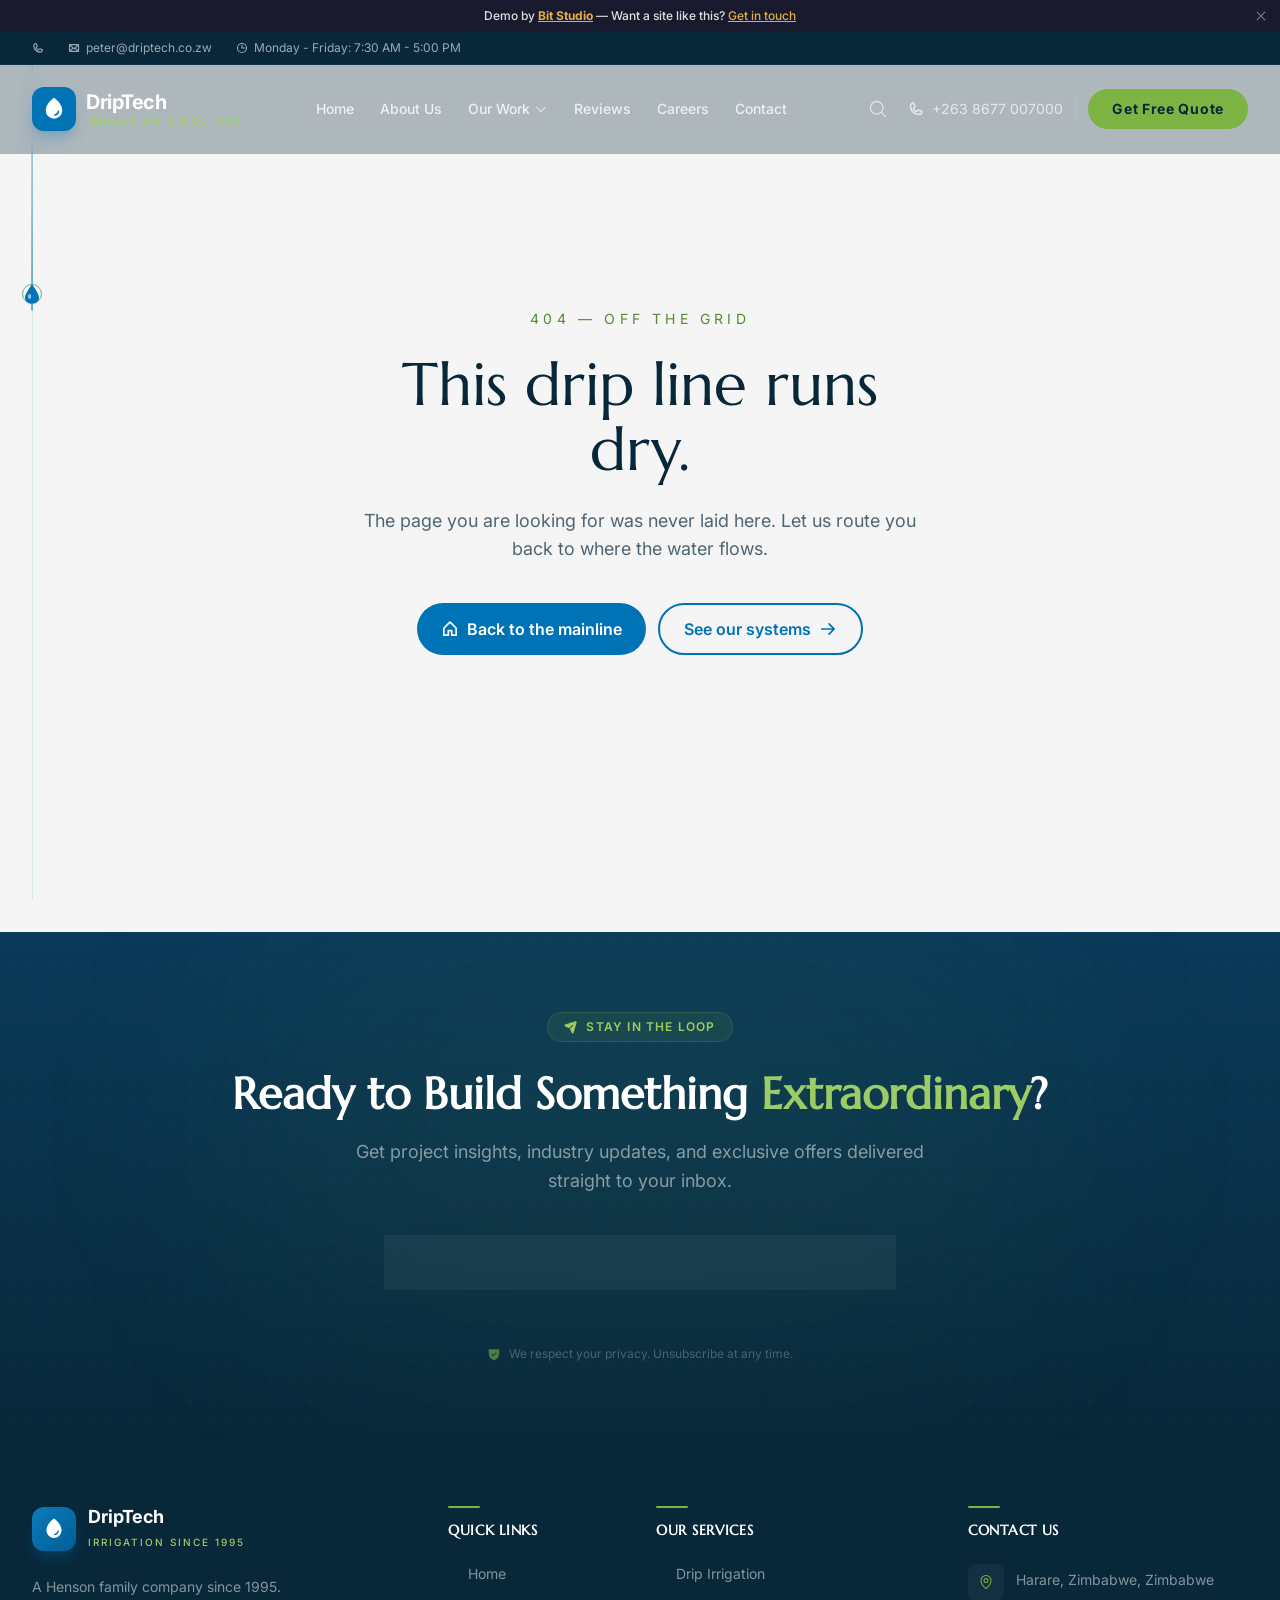
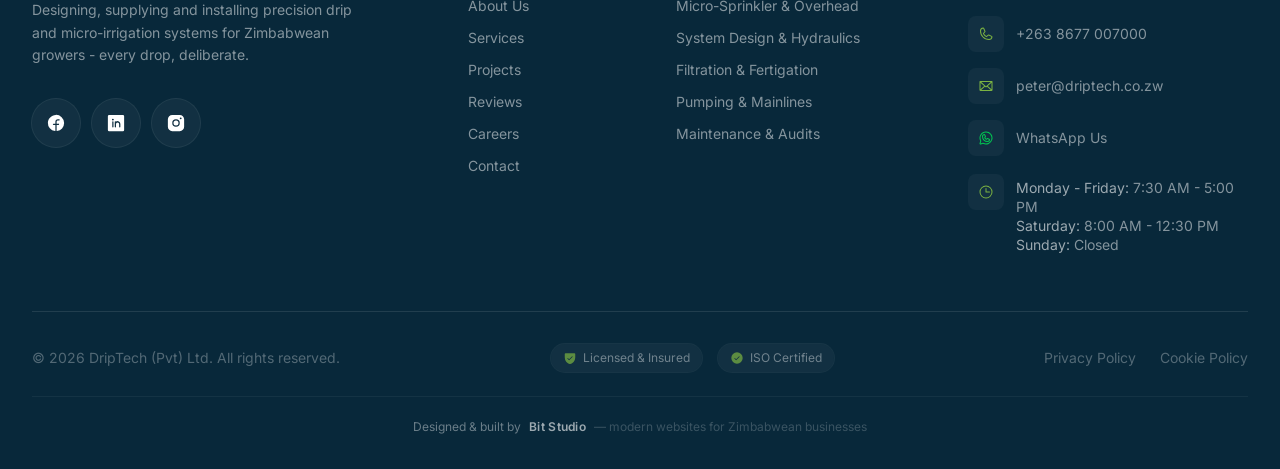
==== index.html @ 877510f2 "Bit Studio deploy" ====
<!DOCTYPE html>
<html lang="en">
  <head>
    <meta charset="UTF-8" />
    <link rel="icon" type="image/svg+xml" href="/favicon.svg" />
    <meta name="viewport" content="width=device-width, initial-scale=1.0" />
    <meta name="theme-color" content="#0073B7" />
    <meta name="description" content="DripTech — Zimbabwe's drip irrigation engineers since 1995. A Henson family company designing, supplying and installing precision drip and micro-irrigation systems that make every drop deliberate." />
    <meta name="keywords" content="drip irrigation Zimbabwe, irrigation systems Harare, micro irrigation, irrigation engineering, DripTech, Henson irrigation, agricultural water management, centre pivot Zimbabwe" />
    <meta property="og:title" content="DripTech — Every Drop, Deliberate." />
    <meta property="og:description" content="A Henson family company since 1995. Precision drip and micro-irrigation systems engineered for Zimbabwean growers — designed, supplied and installed by people who farm." />
    <meta property="og:image" content="https://images.unsplash.com/photo-1625246333195-78d9c38ad449?w=1200" />
    <meta property="og:type" content="website" />
    <meta name="twitter:card" content="summary_large_image" />
    <title>DripTech — Every Drop, Deliberate. | Irrigation Engineers Since 1995</title>
    <link rel="preconnect" href="https://fonts.googleapis.com" />
    <link rel="preconnect" href="https://fonts.gstatic.com" crossorigin />
    <link href="https://fonts.googleapis.com/css2?family=Marcellus&family=Inter:wght@300;400;500;600;700;800&family=JetBrains+Mono:wght@400;500&display=swap" rel="stylesheet" />
    <script type="module" crossorigin src="/assets/index-BHepg-iJ.js"></script>
    <link rel="stylesheet" crossorigin href="/assets/index-CeDIvph2.css">
  </head>
  <body>
    <div id="root"></div>
  </body>
</html>
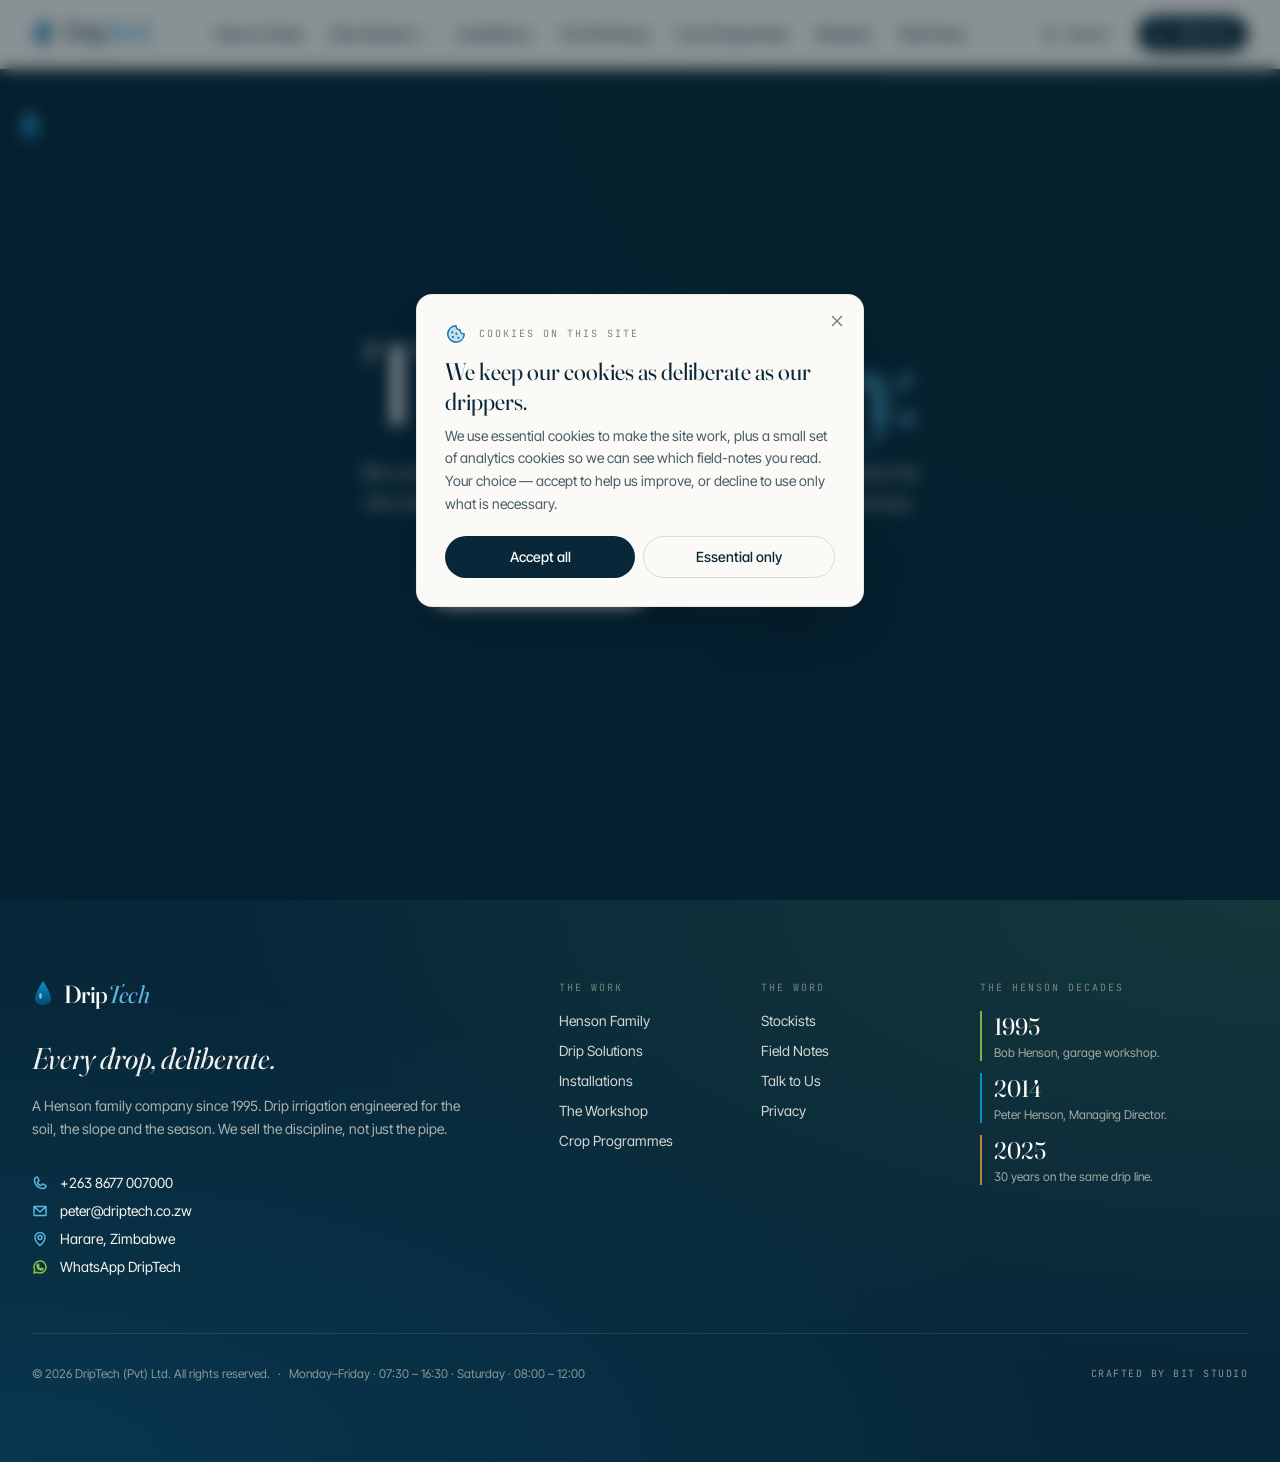
==== commit f771bc24: "Bespoke rebuild — pilot wave" ====
--- a/index.html
+++ b/index.html
@@ -3,21 +3,57 @@
   <head>
     <meta charset="UTF-8" />
     <link rel="icon" type="image/svg+xml" href="/favicon.svg" />
-    <meta name="viewport" content="width=device-width, initial-scale=1.0" />
-    <meta name="theme-color" content="#0073B7" />
-    <meta name="description" content="DripTech — Zimbabwe's drip irrigation engineers since 1995. A Henson family company designing, supplying and installing precision drip and micro-irrigation systems that make every drop deliberate." />
-    <meta name="keywords" content="drip irrigation Zimbabwe, irrigation systems Harare, micro irrigation, irrigation engineering, DripTech, Henson irrigation, agricultural water management, centre pivot Zimbabwe" />
-    <meta property="og:title" content="DripTech — Every Drop, Deliberate." />
-    <meta property="og:description" content="A Henson family company since 1995. Precision drip and micro-irrigation systems engineered for Zimbabwean growers — designed, supplied and installed by people who farm." />
-    <meta property="og:image" content="https://images.unsplash.com/photo-1625246333195-78d9c38ad449?w=1200" />
+    <meta name="viewport" content="width=device-width, initial-scale=1.0, viewport-fit=cover" />
+    <meta name="theme-color" content="#08283A" />
+
+    <title>DripTech — Drip Irrigation Specialists | A Henson Family Company Since 1995 | Zimbabwe</title>
+    <meta name="description" content="DripTech designs, installs and services drip irrigation systems for smallholder, commercial, greenhouse and orchard growers across Zimbabwe. Founded by Bob Henson in 1995, led today by Peter Henson. Every drop, deliberate." />
+    <meta name="keywords" content="drip irrigation Zimbabwe, irrigation specialists Harare, DripTech, Henson family, drip emitters, agricultural irrigation, water efficiency, commercial irrigation, vineyard drip, greenhouse irrigation" />
+    <meta name="author" content="DripTech (Pvt) Ltd" />
+    <meta name="robots" content="index, follow" />
+
+    <!-- Open Graph -->
     <meta property="og:type" content="website" />
+    <meta property="og:site_name" content="DripTech" />
+    <meta property="og:title" content="DripTech — Every Drop, Deliberate. A Henson Family Company Since 1995." />
+    <meta property="og:description" content="Zimbabwe's drip irrigation specialists. 30 years of family craft. Smallholder to commercial. From the first emitter to the last litre." />
+    <meta property="og:image" content="https://images.unsplash.com/photo-1748432171507-c1d62fe2e859?w=1200&q=80" />
+    <meta property="og:url" content="https://driptech.co.zw" />
+
+    <!-- Twitter -->
     <meta name="twitter:card" content="summary_large_image" />
-    <title>DripTech — Every Drop, Deliberate. | Irrigation Engineers Since 1995</title>
+    <meta name="twitter:title" content="DripTech — Drip Irrigation Specialists, Zimbabwe" />
+    <meta name="twitter:description" content="Every drop, deliberate. A Henson family company since 1995." />
+    <meta name="twitter:image" content="https://images.unsplash.com/photo-1748432171507-c1d62fe2e859?w=1200&q=80" />
+
+    <!-- Preconnect fonts -->
     <link rel="preconnect" href="https://fonts.googleapis.com" />
     <link rel="preconnect" href="https://fonts.gstatic.com" crossorigin />
-    <link href="https://fonts.googleapis.com/css2?family=Marcellus&family=Inter:wght@300;400;500;600;700;800&family=JetBrains+Mono:wght@400;500&display=swap" rel="stylesheet" />
-    <script type="module" crossorigin src="/assets/index-BHepg-iJ.js"></script>
-    <link rel="stylesheet" crossorigin href="/assets/index-CeDIvph2.css">
+    <link href="https://fonts.googleapis.com/css2?family=Fraunces:ital,opsz,wght@0,9..144,400;0,9..144,500;0,9..144,600;0,9..144,700;1,9..144,400;1,9..144,500&family=Inter+Tight:wght@300;400;500;600;700&family=JetBrains+Mono:wght@400;500&display=swap" rel="stylesheet" />
+
+    <!-- JSON-LD Structured Data -->
+    <script type="application/ld+json">
+      {
+        "@context": "https://schema.org",
+        "@type": "Organization",
+        "name": "DripTech (Pvt) Ltd",
+        "url": "https://driptech.co.zw",
+        "logo": "/favicon.svg",
+        "description": "Zimbabwean drip irrigation specialists — smallholder, commercial, greenhouse and orchard systems. Founded by Bob Henson in 1995.",
+        "foundingDate": "1995",
+        "founder": { "@type": "Person", "name": "Bob Henson" },
+        "address": {
+          "@type": "PostalAddress",
+          "addressLocality": "Harare",
+          "addressCountry": "ZW"
+        },
+        "telephone": "+2638677007000",
+        "email": "peter@driptech.co.zw",
+        "sameAs": []
+      }
+    </script>
+    <script type="module" crossorigin src="/assets/index-CBLNiEFe.js"></script>
+    <link rel="stylesheet" crossorigin href="/assets/index-B5XGF-P8.css">
   </head>
   <body>
     <div id="root"></div>
